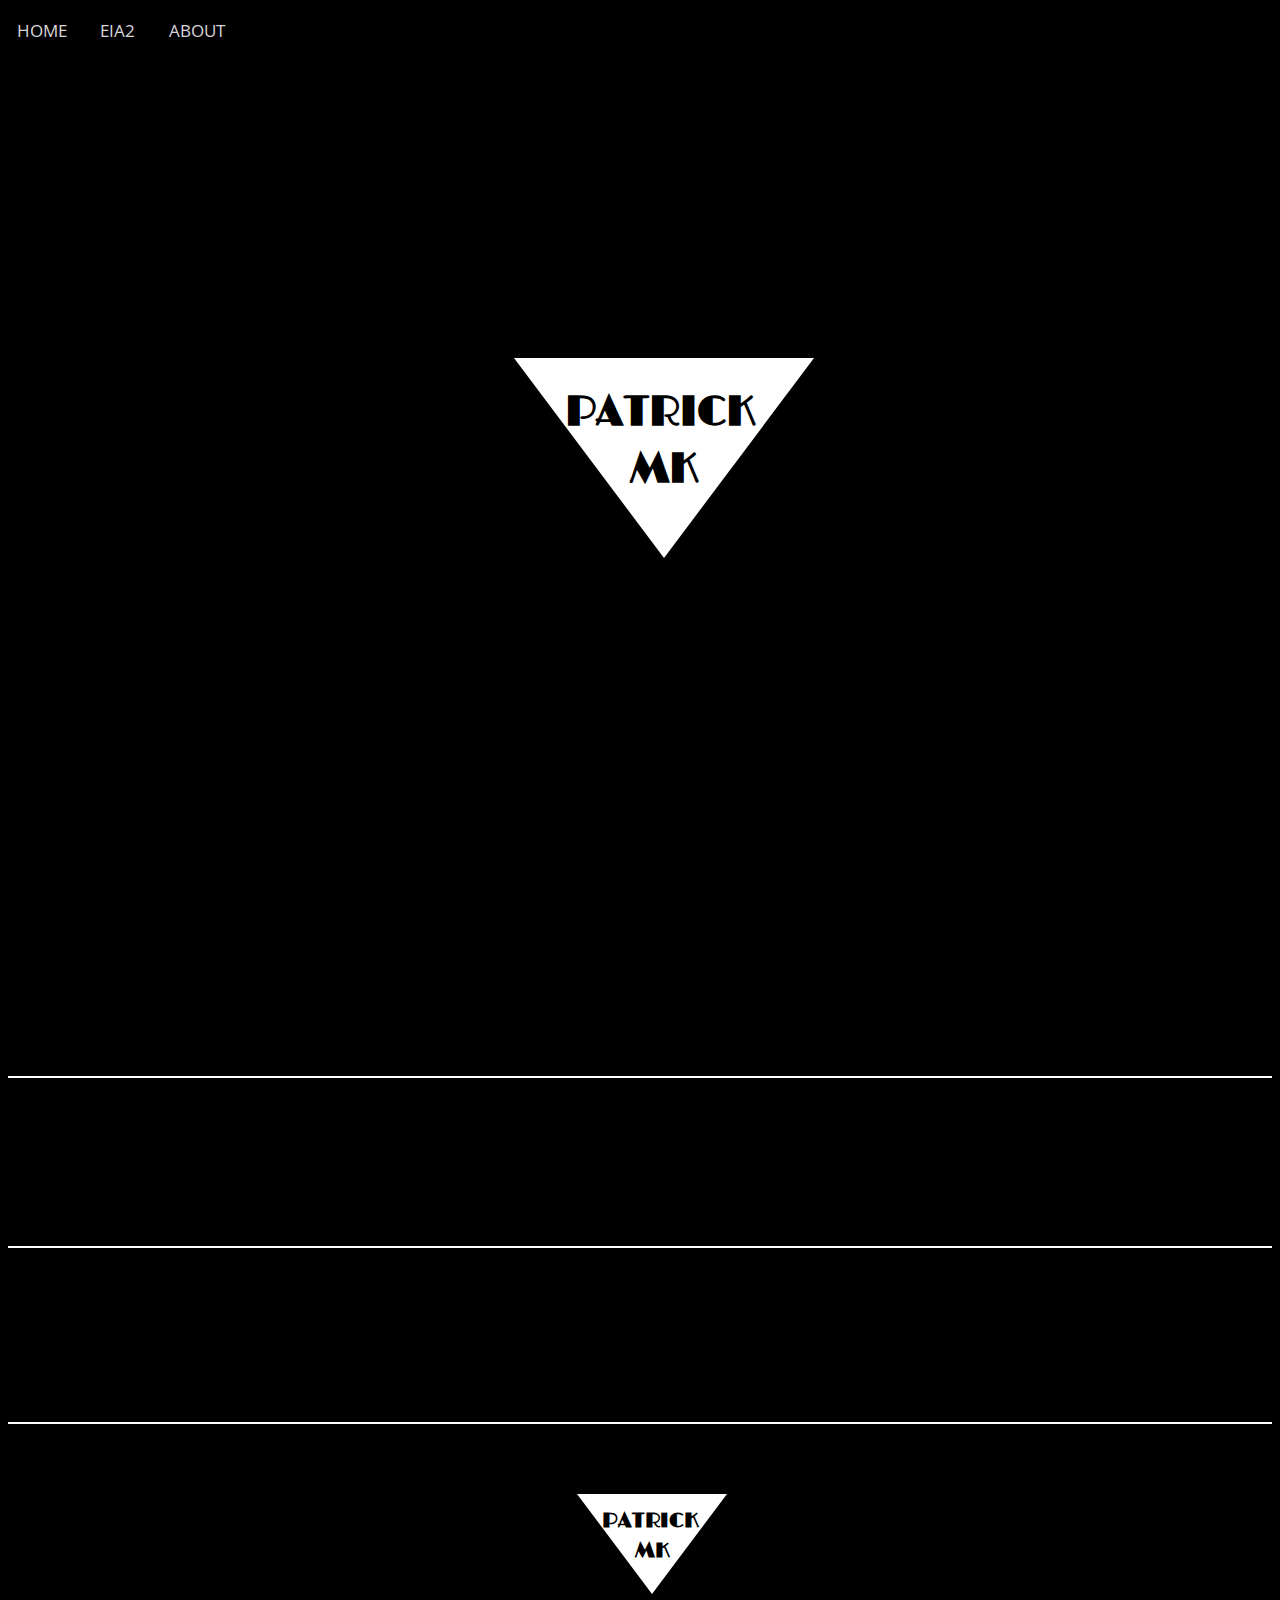
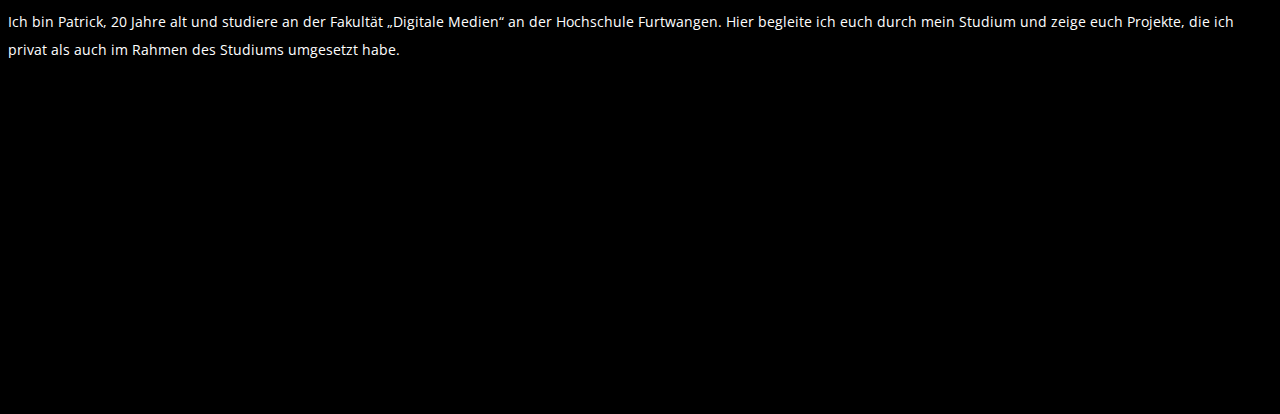
==== index.html @ 9d92577a "Userpage Probe_02" ====
<!DOCTYPE html>
<html lang="de">
<meta charset="UTF-8">
<head>
<title>Patrick Müller-Klug</title>
<link rel="stylesheet" type="text/css" href="projekt .css">
<meta name="viewport" content="width=device-width, initial-scale:1.0">
<script src="js/projekt .js"></script>
</head>
<body>
	<header>
		<ul id="menu">
			<li class="menulist"><a href="#home">Home</a></li>
			<li class="menulist"><a href="#work">EIA2</a></li>
			<li class="menulist"><a href="#about">About</a></li>
		</ul>
	</header>
	<main >

	<div id="home">
		<div class="logo">
			<!--Logo-Teil-->
			<h1>Patrick</h1>
			<h2>MK</h2>
		</div>
	</div>

	<div class="section1">
		<a id="work"></a>

		<div class="slide">
			<h1></h1>
			<p></p>
			<!--<p>Den Aufbau einer interaktiven Webseite mit Trennung von Inhalt, semantische Struktur, Gestaltung und Programmierung beschreiben.</p>-->

			<img> <img > <img > <img >
			<!--Fotos von Wikipediaartikel, Whatsapp artikel, OnlineShop button/Verlinkung auf Bilder für mehr?.  -->
		</div>

		<div class="slide">
			<h1></h1>
			<p></p>
              <img > <img> <img >
			<!--Fotos von Awareness-Kampagne, Interaktives Musikvideo, Awareness Installation-->
        </div>

		 <div class="slide">
			<h1></h1>
			<p></p>

			<img class="filter" src="">
			<!--Fotos von Mappe + ¿verwirrterTypografietext?-->

		</div>
	</div>


	<div id="about">
		<div id="extraabout">
			<!--About-Teil-->

			<div class="logo2">
				<h1>Patrick</h1>
				<h2>MK</h2>
			</div>

			<p>Ich bin Patrick, 20 Jahre alt und studiere an der Fakultät
				„Digitale Medien“ an der Hochschule Furtwangen. Hier begleite ich
				euch durch mein Studium und zeige euch Projekte, die ich privat als
				auch im Rahmen des Studiums umgesetzt habe.</p>
		</div>
	</div>
	
	</main>
	<!-- 
	<footer>
	    <ul id="footer">
			<li><a href="">Facebook</a></li>
			<li><a href="">Instragram</a></li>
			<li><a href="">Impressum</a></li>
		</ul>
	
	</footer>
	 -->
</body>
</html>
---- projekt .css ----
@import url('https://fonts.googleapis.com/css?family=Open+Sans');

@import url('https://fonts.googleapis.com/css?family=Limelight');

/*Body-----------------------------------------*/
html {
	background-color: black;
	color: white;
	font-family: 'Open Sans', sans-serif;
	font-size: 14px;
	line-height: 200%;
	z-index: 2;
}

body {
	background-color: black;
	color: white;
	font-family: 'Open Sans', sans-serif;
	font-size: 14px;
	line-height: 200%;
	z-index: 2;
}

/* header nav --------------------------------*/
#menu a {
	text-transform: uppercase; /*große Buchstaben*/
	list-type-style: none;
	text-decoration: none;
	color: #d8d6da;
	display: block;
	font-size: 1.2em;
	padding: 10x;
	margin: 1em;
	float: left;
	text-align: center;
	display: block;
	text-align: center;
}

#menu a:hover {
	color: white;
}

#menu {
	background-color: black;
	position: fixed;
	top: 0;
	left: 0;
	z-index: 2;
	width: 100%;
	padding: 0;
	margin: 0;
	list-style-type: none;
}

main {
	position: relative;
	top: 5em;
	clear: left;
}

/*logo------------------------------------------*/
.logo {
	font-family: "Limelight", sans-serif;
	display: block;
	width: 0px;
	height: 0px;
	-webkit-transform: rotate(360deg);
	border-style: solid;
	border-width: 200px 150px 0 150px;
	border-color: white transparent transparent transparent;
	position: relative;
	top: 20em;
	left: 8%;
	color: black;
}

.logo:hover {
	display: block;
	width: 0px;
	height: 0px;
	-webkit-transform: rotate(360deg);
	border-style: solid;
	border-width: 200px 150px 0 150px;
	border-color: black transparent transparent transparent;
	color: white;
}

.logo2 {
	font-family: "Limelight", sans-serif;
	display: block;
	width: 0px;
	height: 0px;
	-webkit-transform: rotate(360deg);
	border-style: solid;
	border-width: 100px 75px 0 75px;
	border-color: white transparent transparent transparent;
	position: relative;
	left: 25%;
	color: black;
}

.logo2:hover {
	display: block;
	width: 0px;
	height: 0px;
	-webkit-transform: rotate(360deg);
	border-style: solid;
	border-width: 100px 75px 0 75px;
	border-color: black transparent transparent transparent;
	color: white;
}

.logo h1 {
	text-transform: uppercase;
	position: absolute;
	top: -4.45em;
	left: -2.35em;
	font-size: 3em;
}

.logo2 h1 {
	text-transform: uppercase;
	position: absolute;
	top: -4.8em;
	left: -2.35em;
	font-size: 1.5em;
}

.logo h2 {
	text-transform: uppercase;
	position: absolute;
	top: -3.25em;
	left: -0.8em;
	font-size: 3em;
}

.logo2 h2 {
	text-transform: uppercase;
	position: absolute;
	top: -3.5em;
	left: -0.8em;
	font-size: 1.5em;
}

/*sections / slides------------------------*/
.section1 * h1 {
	text-transform: uppercase;
	font-size: 1.5em;
	text-align: center;
	padding-top: 2em;
}

.section1 * p {
	text-align: center;
}

.section1 {
	position: relative;
	top: 30em;
}

.slide {
	padding: 2em;
	padding-bottom: 3em;
	border-bottom: 2px solid white;
}

/* Bilder----------------------------*/
.filter {
	width: 98%;
	margin: 1%;
}

/* About-Teil-------------------------*/
#about {
	margin: 40em 0em 40em 0em;
	clear: left;
	border: none;
	padding-top: 4em 1em 1em 2em;
}

/*footer---------------------------------------*/
#footer {
	background-color: white;
}

footer ul li a {
	list-type-style: none;
	text-decoration: none;
	color: black;
	float: left;
	text-align: center;
}

@media screen and (min-width:24em) {
	.logo {
		position: relative;
		top: 20em;
		left: 30%;
	}
	.logo2 {
		position: relative;
		left: 40%;
	}
	.section1 {
		position: relative;
		top: 45em;
	}
	#about {
		position: relative;
		top: 10em;
	}
}

@media screen and (min-width:48em) {
	.logo {
		position: relative;
		top: 20em;
		left: 35%;
	}
	.logo2 {
		position: relative;
		left: 41%;
	}
}

@media screen and (min-width:64em) {
	.logo {
		position: relative;
		top: 20em;
		left: 40%;
	}
	.logo2 {
		position: relative;
		left: 45%;
	}
}

@media screen and (min-width:100em) {
	.logo {
		position: relative;
		top: 20em;
		left: 41%;
	}
	.logo2 {
		position: relative;
		left: 45%;
	}
}
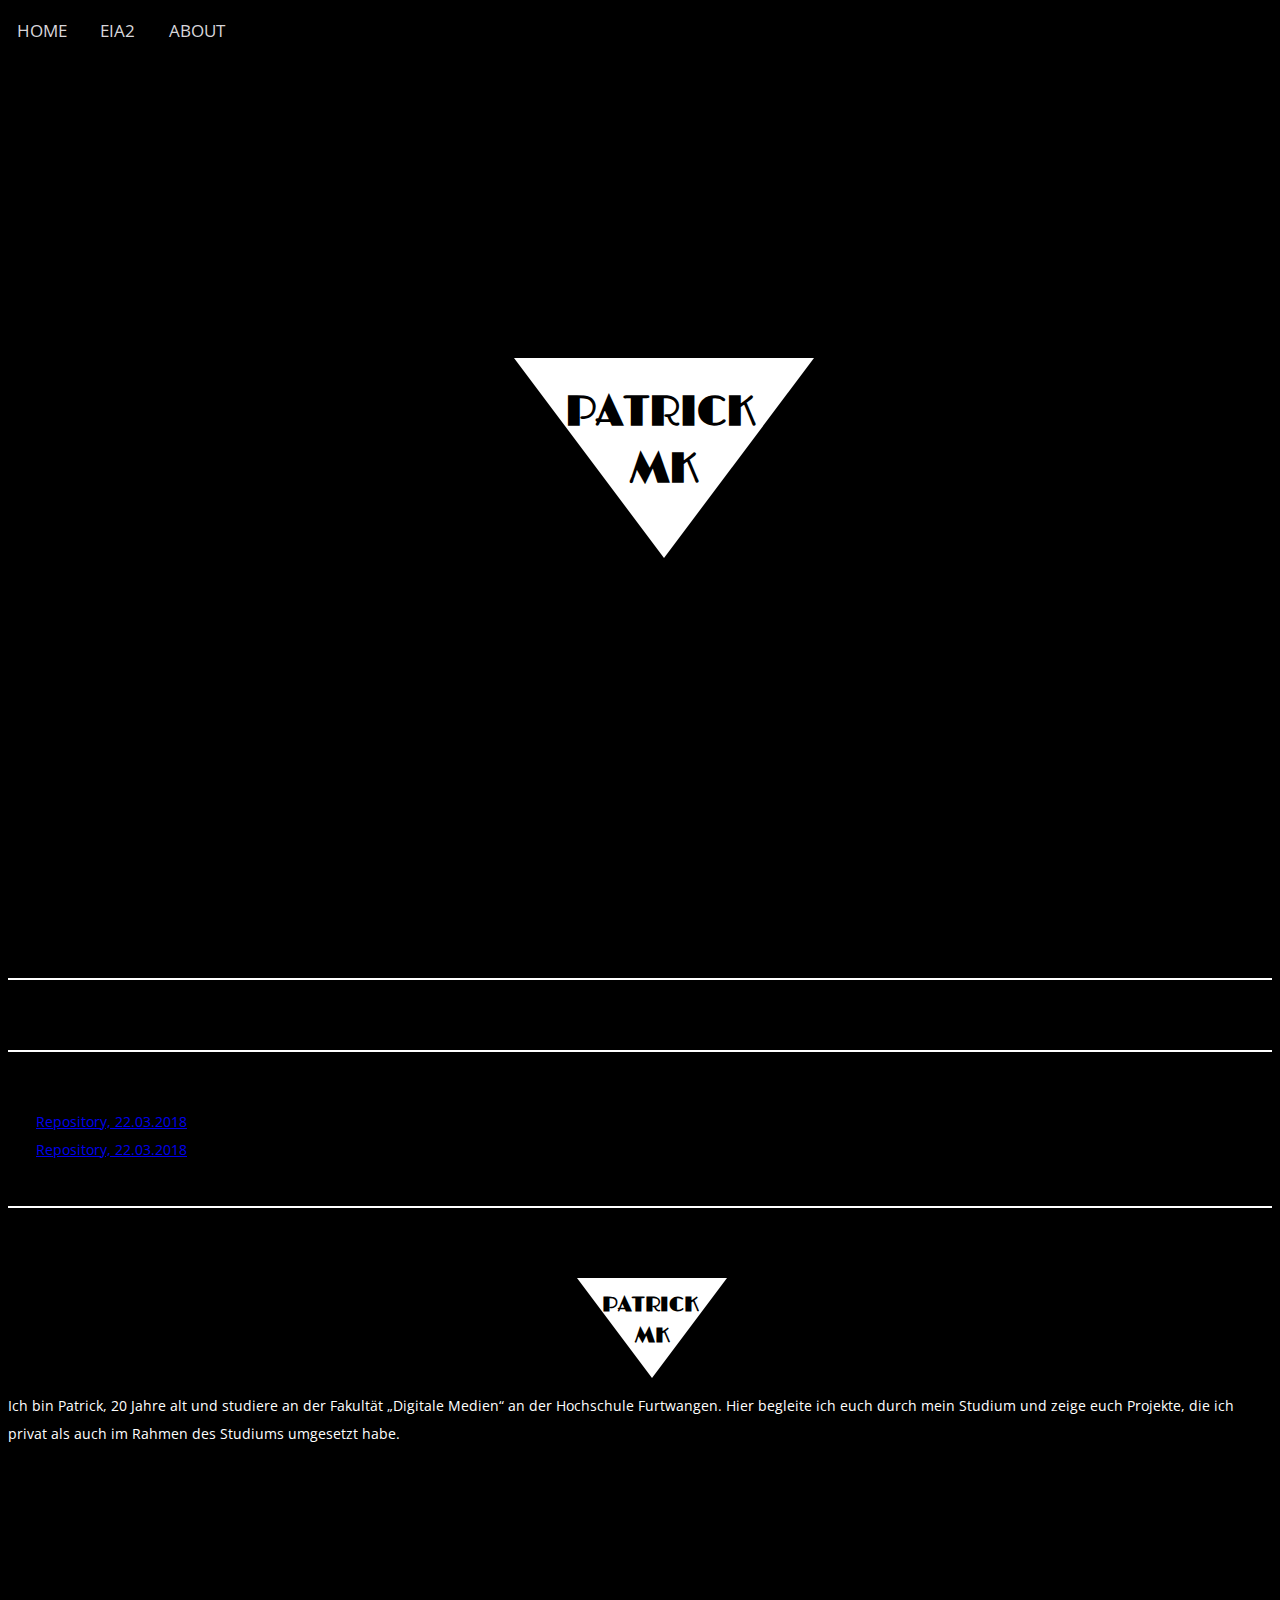
==== commit 8e253b01: "index.html hochladen" ====
--- a/index.html
+++ b/index.html
@@ -30,28 +30,14 @@
 		<a id="work"></a>
 
 		<div class="slide">
-			<h1></h1>
-			<p></p>
-			<!--<p>Den Aufbau einer interaktiven Webseite mit Trennung von Inhalt, semantische Struktur, Gestaltung und Programmierung beschreiben.</p>-->
-
-			<img> <img > <img > <img >
-			<!--Fotos von Wikipediaartikel, Whatsapp artikel, OnlineShop button/Verlinkung auf Bilder für mehr?.  -->
-		</div>
+			</div>
 
 		<div class="slide">
-			<h1></h1>
-			<p></p>
-              <img > <img> <img >
-			<!--Fotos von Awareness-Kampagne, Interaktives Musikvideo, Awareness Installation-->
-        </div>
+			 </div>
 
-		 <div class="slide">
-			<h1></h1>
-			<p></p>
-
-			<img class="filter" src="">
-			<!--Fotos von Mappe + ¿verwirrterTypografietext?-->
-
+		 <div class="slide"><br>
+		<a href="https://github.com/muelle2k?tab=repositories" target="_blank">Repository, 22.03.2018</a><br>
+		<a href="https://github.com/muelle2k/EIA2" target="_blank">Repository, 22.03.2018</a><br>
 		</div>
 	</div>
 
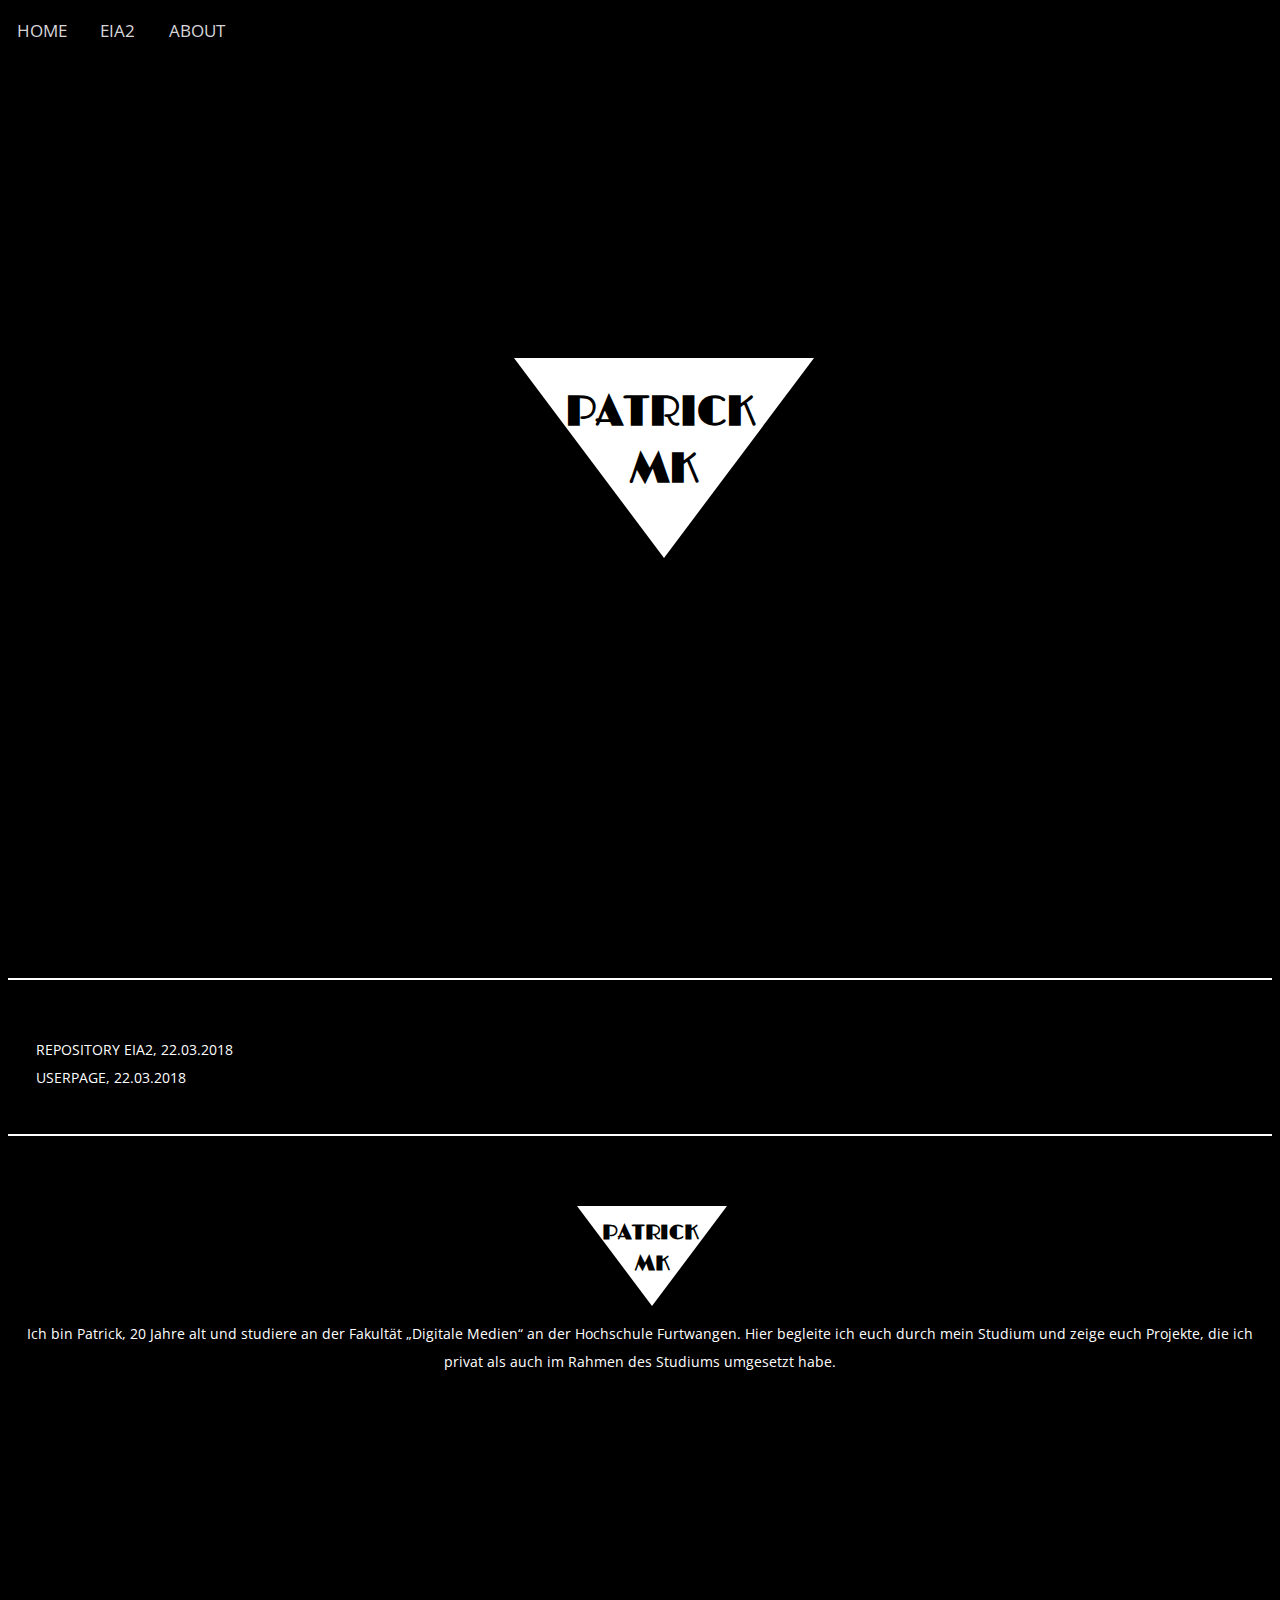
==== commit 1e26f8bb: "Userpage html|css" ====
--- a/index.html
+++ b/index.html
@@ -30,14 +30,10 @@
 		<a id="work"></a>
 
 		<div class="slide">
-			</div>
-
-		<div class="slide">
 			 </div>
-
 		 <div class="slide"><br>
-		<a href="https://github.com/muelle2k?tab=repositories" target="_blank">Repository, 22.03.2018</a><br>
-		<a href="https://github.com/muelle2k/EIA2" target="_blank">Repository, 22.03.2018</a><br>
+          <a href="https://github.com/muelle2k/EIA2" target="_blank">Repository EIA2, 22.03.2018</a><br>
+				<a href="https://muelle2k.github.io" target="_blank">Userpage, 22.03.2018</a><br>
 		</div>
 	</div>
 
@@ -59,16 +55,7 @@
 	</div>
 	
 	</main>
-	<!-- 
-	<footer>
-	    <ul id="footer">
-			<li><a href="">Facebook</a></li>
-			<li><a href="">Instragram</a></li>
-			<li><a href="">Impressum</a></li>
-		</ul>
 	
-	</footer>
-	 -->
 </body>
 </html>
 
--- a/projekt .css
+++ b/projekt .css
@@ -161,9 +161,19 @@
 }
 
 .slide {
+
 	padding: 2em;
 	padding-bottom: 3em;
 	border-bottom: 2px solid white;
+}
+.slide a{
+	text-transform: uppercase;
+	color:white;
+	list-type-style: none;
+	text-decoration: none;
+}
+.slide a:hover{
+	color:grey;
 }
 
 /* Bilder----------------------------*/
@@ -179,6 +189,9 @@
 	border: none;
 	padding-top: 4em 1em 1em 2em;
 }
+#extraabout p{
+	text-align: center;
+}
 
 /*footer---------------------------------------*/
 #footer {
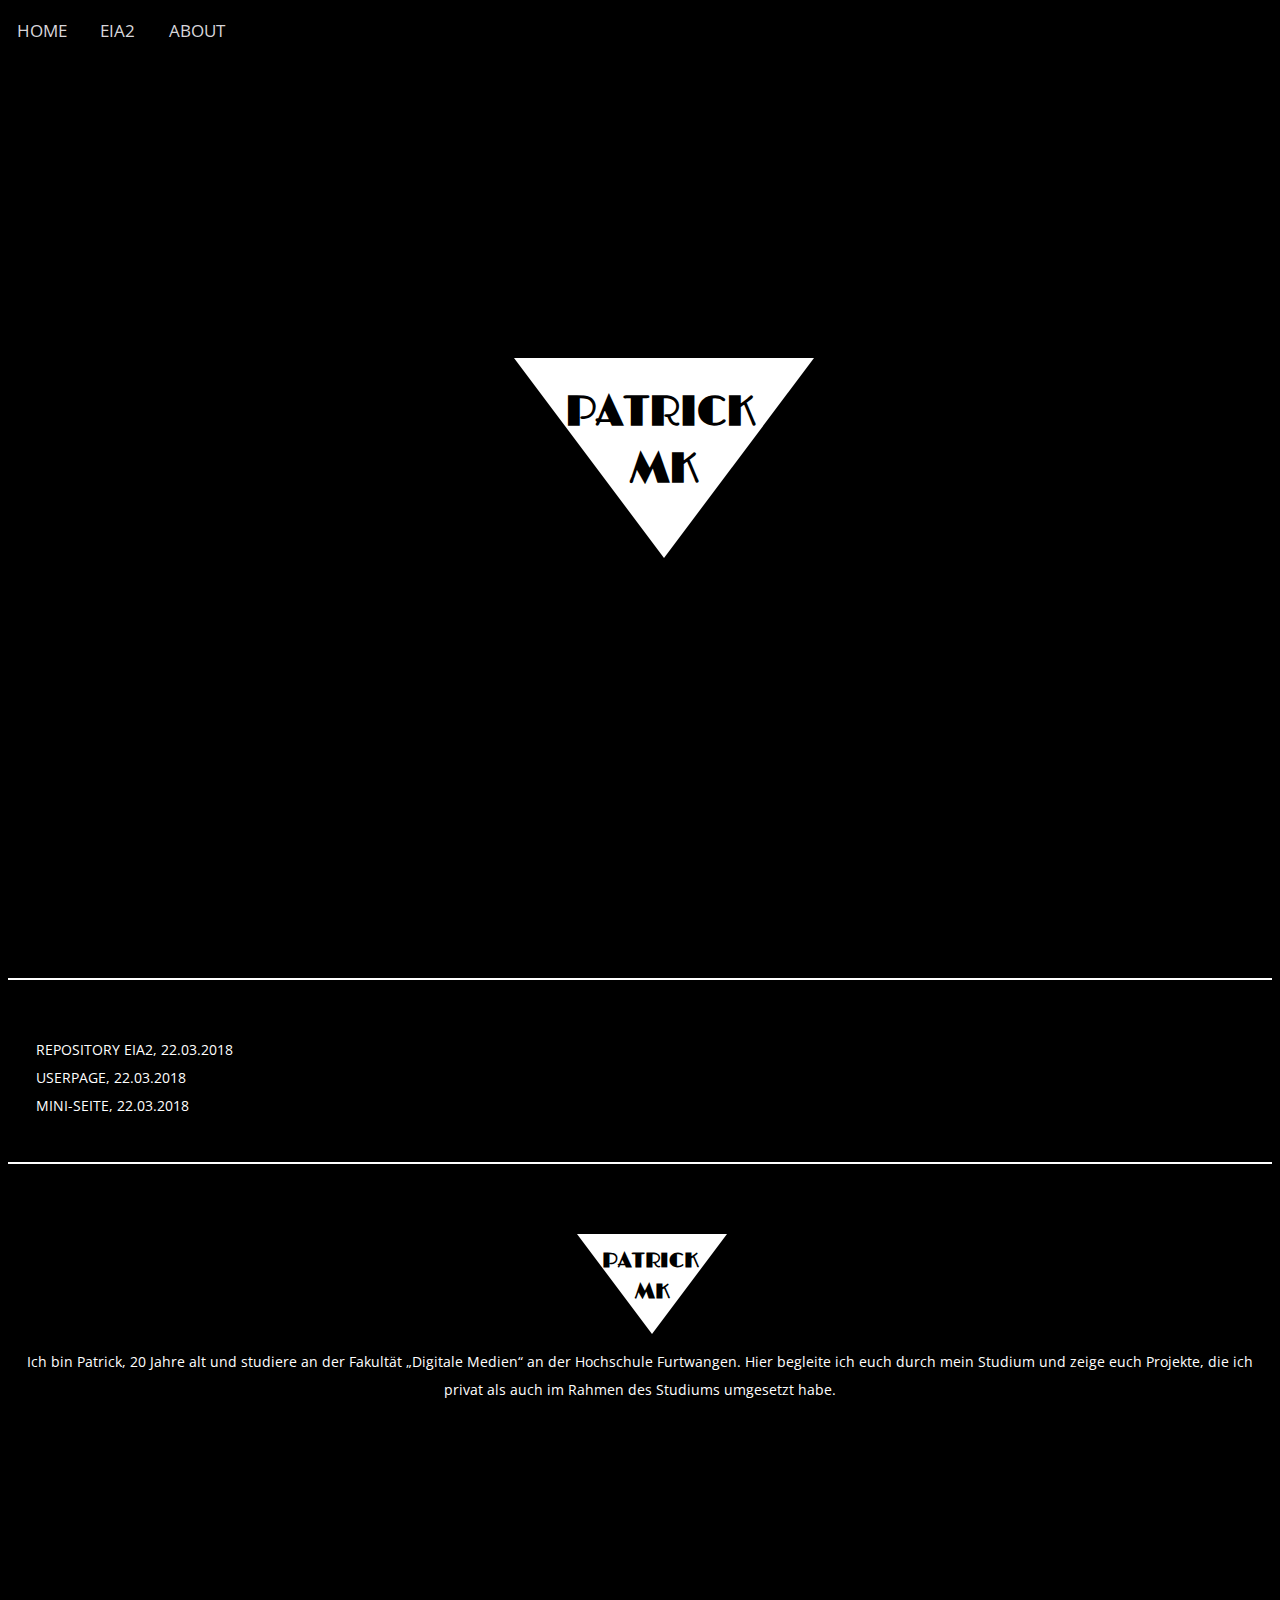
==== commit 67514319: "MiniSeite in Userpage und Steckbrief verlinkt" ====
--- a/index.html
+++ b/index.html
@@ -33,7 +33,8 @@
 			 </div>
 		 <div class="slide"><br>
           <a href="https://github.com/muelle2k/EIA2" target="_blank">Repository EIA2, 22.03.2018</a><br>
-				<a href="https://muelle2k.github.io" target="_blank">Userpage, 22.03.2018</a><br>
+		 <a href="https://muelle2k.github.io" target="_blank">Userpage, 22.03.2018</a><br>
+		 <a href="https://muelle2k.github.io/EIA2/MiniSeite/miniseite.html" target="_blank">Mini-Seite, 22.03.2018</a><br>
 		</div>
 	</div>
 
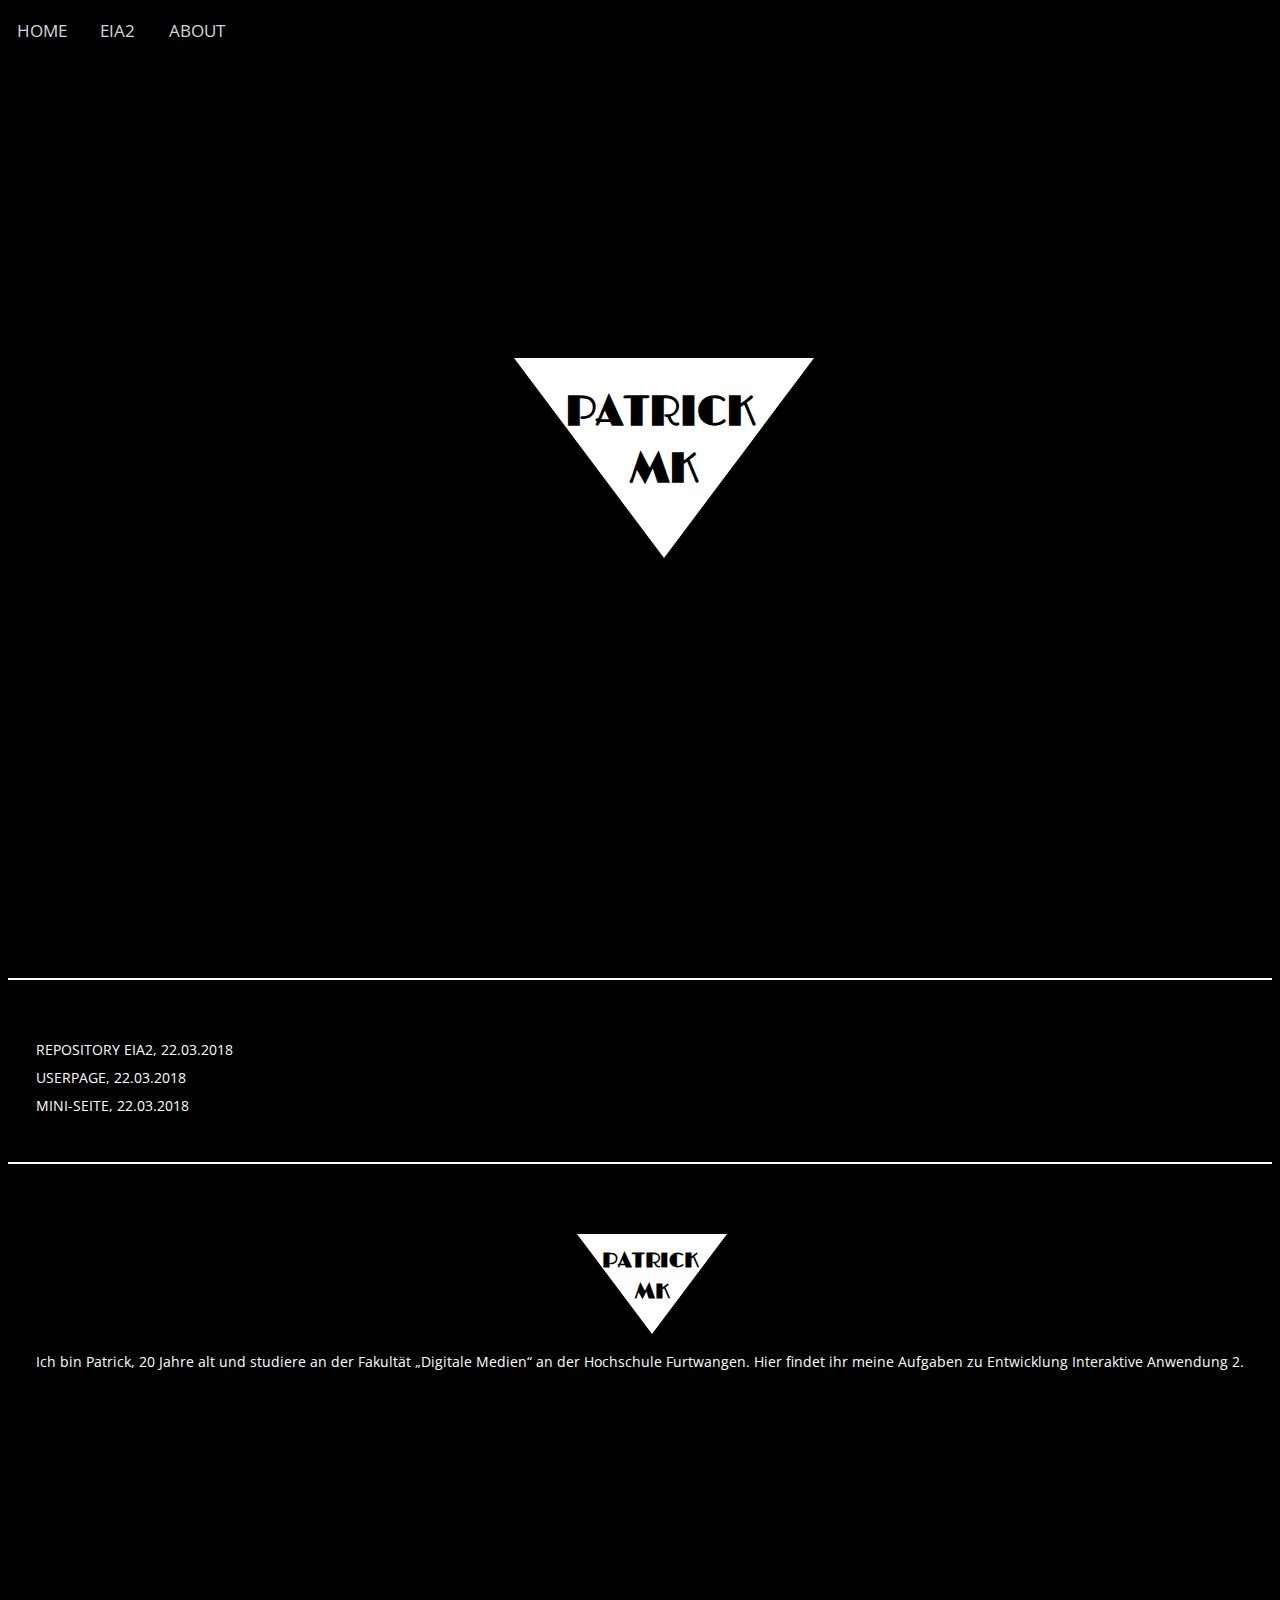
==== commit 3b0c866b: "About in Userpage geändert" ====
--- a/index.html
+++ b/index.html
@@ -49,9 +49,8 @@
 			</div>
 
 			<p>Ich bin Patrick, 20 Jahre alt und studiere an der Fakultät
-				„Digitale Medien“ an der Hochschule Furtwangen. Hier begleite ich
-				euch durch mein Studium und zeige euch Projekte, die ich privat als
-				auch im Rahmen des Studiums umgesetzt habe.</p>
+				„Digitale Medien“ an der Hochschule Furtwangen. Hier findet ihr meine Aufgaben
+				zu Entwicklung Interaktive Anwendung 2.</p>
 		</div>
 	</div>
 	
